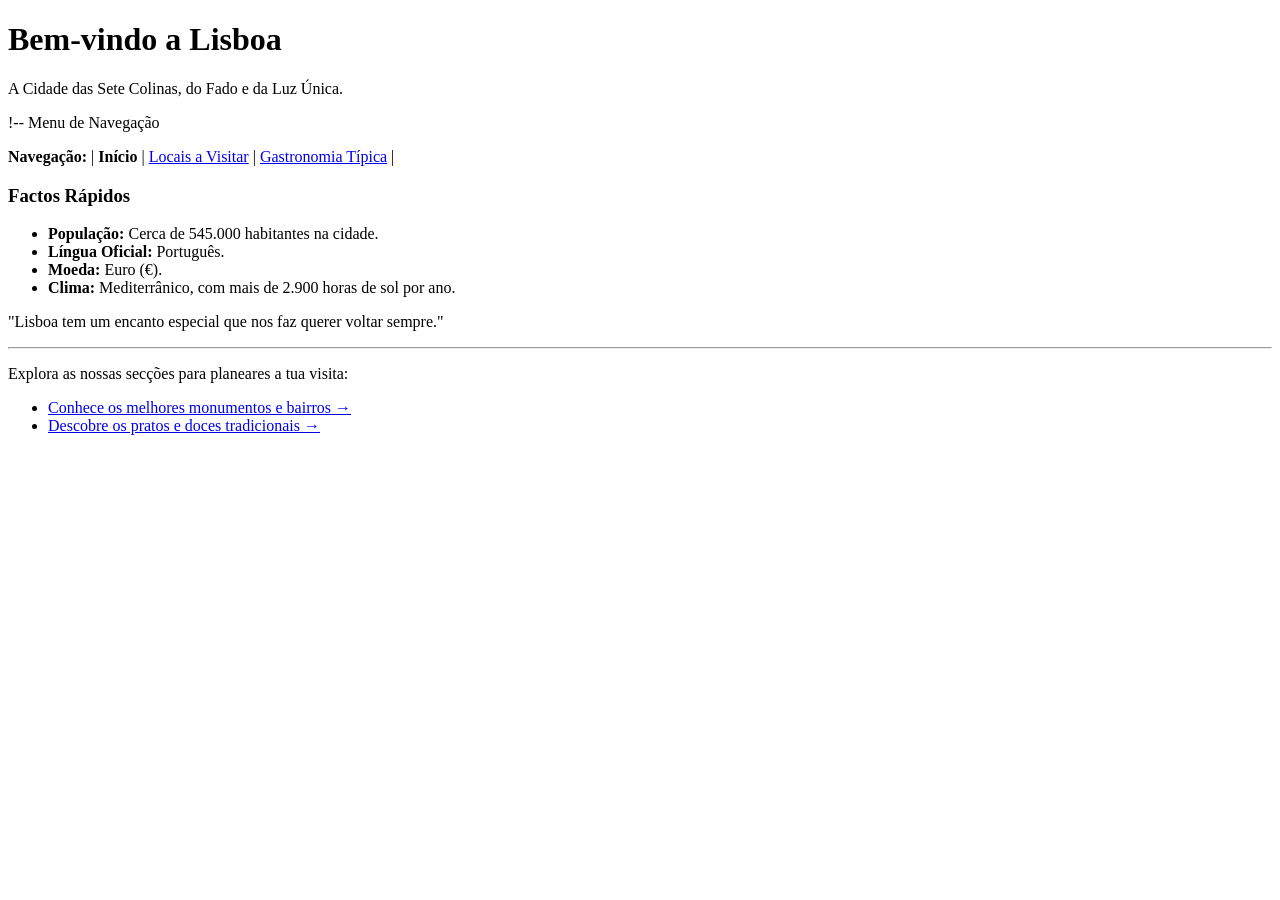
==== index.html @ af7315f5 "first commit" ====
<!DOCTYPE html>
<html lang="pt">
<head>
    <meta charset="UTF-8">
    <meta name="viewport" content="width=device-width, initial-scale=1.0">
    <title>“Guia Turístico de Lisboa - Início”</title>
</head>
<body>
 <!-- Cabeçalho Principal -->
<h1>Bem-vindo a Lisboa</h1>
<p>A Cidade das Sete Colinas, do Fado e da Luz Única.</p>
!-- Menu de Navegação
<nav>
<p>
<strong>Navegação:</strong> |
<b>Início</b> |
<a href="locais.html">Locais a Visitar</a> |
<a href="gastronomia.html">Gastronomia Típica</a> |
</p>
</nav>  
<h3>Factos Rápidos</h3>
<ul>
<li><strong>População:</strong> Cerca de 545.000 habitantes na cidade.</li>
<li><strong>Língua Oficial:</strong> Português.</li>
<li><strong>Moeda:</strong> Euro (€).</li>
<li><strong>Clima:</strong> Mediterrânico, com mais de 2.900 horas de sol por ano.</li>
</ul>
<p>"Lisboa tem um encanto especial que nos faz querer voltar sempre."</p>
<hr>
<p>Explora as nossas secções para planeares a tua visita:</p>
<ul>
<li><a href="locais.html">Conhece os melhores monumentos e bairros →</a></li>
<li><a href="gastronomia.html">Descobre os pratos e doces tradicionais →</a></li>
</ul> 
</body>
</html>
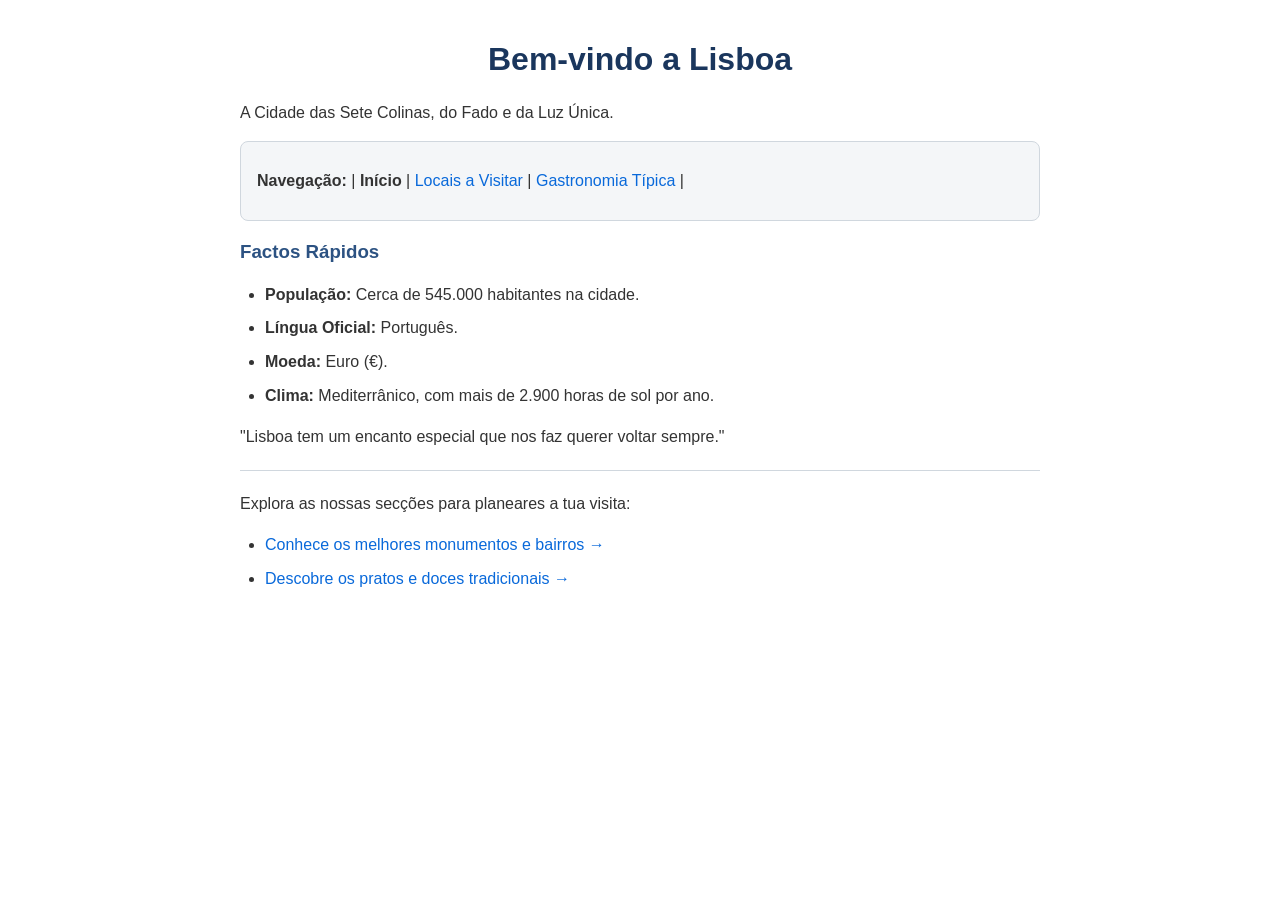
==== commit 35f7f1c5: "correcao css" ====
--- a/index.html
+++ b/index.html
@@ -1,36 +1,40 @@
 <!DOCTYPE html>
 <html lang="pt">
+
 <head>
     <meta charset="UTF-8">
     <meta name="viewport" content="width=device-width, initial-scale=1.0">
     <title>“Guia Turístico de Lisboa - Início”</title>
+    <link rel="stylesheet" href="style.css">
 </head>
+
 <body>
- <!-- Cabeçalho Principal -->
-<h1>Bem-vindo a Lisboa</h1>
-<p>A Cidade das Sete Colinas, do Fado e da Luz Única.</p>
-!-- Menu de Navegação
-<nav>
-<p>
-<strong>Navegação:</strong> |
-<b>Início</b> |
-<a href="locais.html">Locais a Visitar</a> |
-<a href="gastronomia.html">Gastronomia Típica</a> |
-</p>
-</nav>  
-<h3>Factos Rápidos</h3>
-<ul>
-<li><strong>População:</strong> Cerca de 545.000 habitantes na cidade.</li>
-<li><strong>Língua Oficial:</strong> Português.</li>
-<li><strong>Moeda:</strong> Euro (€).</li>
-<li><strong>Clima:</strong> Mediterrânico, com mais de 2.900 horas de sol por ano.</li>
-</ul>
-<p>"Lisboa tem um encanto especial que nos faz querer voltar sempre."</p>
-<hr>
-<p>Explora as nossas secções para planeares a tua visita:</p>
-<ul>
-<li><a href="locais.html">Conhece os melhores monumentos e bairros →</a></li>
-<li><a href="gastronomia.html">Descobre os pratos e doces tradicionais →</a></li>
-</ul> 
+    <!-- Cabeçalho Principal -->
+    <h1>Bem-vindo a Lisboa</h1>
+    <p>A Cidade das Sete Colinas, do Fado e da Luz Única.</p>
+    <!-- Menu de Navegação -->
+    <nav>
+        <p>
+            <strong>Navegação:</strong> |
+            <b>Início</b> |
+            <a href="locais.html">Locais a Visitar</a> |
+            <a href="gastronomia.html">Gastronomia Típica</a> |
+        </p>
+    </nav>
+    <h3>Factos Rápidos</h3>
+    <ul>
+        <li><strong>População:</strong> Cerca de 545.000 habitantes na cidade.</li>
+        <li><strong>Língua Oficial:</strong> Português.</li>
+        <li><strong>Moeda:</strong> Euro (€).</li>
+        <li><strong>Clima:</strong> Mediterrânico, com mais de 2.900 horas de sol por ano.</li>
+    </ul>
+    <p>"Lisboa tem um encanto especial que nos faz querer voltar sempre."</p>
+    <hr>
+    <p>Explora as nossas secções para planeares a tua visita:</p>
+    <ul>
+        <li><a href="locais.html">Conhece os melhores monumentos e bairros →</a></li>
+        <li><a href="gastronomia.html">Descobre os pratos e doces tradicionais →</a></li>
+    </ul>
 </body>
+
 </html>
--- a/style.css
+++ b/style.css
@@ -0,0 +1,135 @@
+h1 {
+color: #1a365d;
+text-align: center;
+}
+nav {
+background-color: #f4f6f8;
+padding: 10px 16px;
+border-radius: 8px;
+border: 1px solid #d0d7de;
+}
+nav {
+background-color: #f4f6f8;
+padding: 10px 16px;
+border-radius: 8px;
+border: 1px solid #d0d7de;
+}
+hr {
+border: 0;
+border-top: 1px solid #d0d7de;
+margin: 20px 0;
+}
+h2 {
+color: #2b6cb0;
+margin-top: 20px;
+}
+p {
+font-size: 16px;
+line-height: 1.6;
+color: #333333;
+}
+img {
+border-radius: 8px;
+max-width: 100%;
+box-shadow: 0 4px 8px rgba(0, 0, 0, 0.1);
+}
+small {
+color: #666666;
+font-style: italic;
+}
+h3 {
+color: #2c5282;
+margin-top: 20px;
+}
+ul {
+padding-left: 25px;
+}
+li {
+margin-bottom: 8px;
+line-height: 1.6;
+color: #333333;
+}
+.citacao {
+    font-style: italic;
+    text-align: center;
+    color: #555;
+    font-size: 18px;
+}
+
+.lista-seccoes {
+    list-style-type: none;
+    padding: 0;
+    text-align: center;
+}
+
+.lista-seccoes li {
+    margin: 15px 0;
+}
+
+.lista-seccoes a {
+    text-decoration: none;
+    color: #0066cc;
+}
+
+.lista-seccoes a:hover {
+    text-decoration: underline;
+}
+h3 {
+color: #2c5282;
+margin-top: 20px;
+}
+ul {
+padding-left: 25px;
+}
+li {
+margin-bottom: 8px;
+line-height: 1.6;
+color: #333333;
+}
+a {
+color: #0969da;
+text-decoration: none;
+}
+a:hover {
+text-decoration: underline;
+}
+.citacao {
+font-style: italic;
+font-size: 1.1em;
+text-align: center;
+color: #4a5568;
+margin: 25px 0;
+padding: 10px;
+background-color: #f8fafc;
+border-left: 4px solid #2b6cb0;
+}
+/* Segunda lista - com estilo diferente da primeira */
+.lista-seccoes {
+    list-style-type: none;
+padding: 0;
+}
+.lista-seccoes li {
+margin-bottom: 10px;
+}
+.lista-seccoes a {
+display: inline-block;
+background-color: #f4f6f8;
+color: #0969da;
+padding: 10px 16px;
+border-radius: 6px;
+border: 1px solid #d0d7de;
+font-weight: 500;
+transition: background-color 0.2s, color 0.2s;
+}
+.lista-seccoes a:hover {
+background-color: #0969da;
+color: #ffffff;
+text-decoration: none;
+}
+body {
+font-family: Arial, sans-serif;
+max-width: 800px;
+margin: 0 auto;
+padding: 20px;
+color: #333333;
+}
